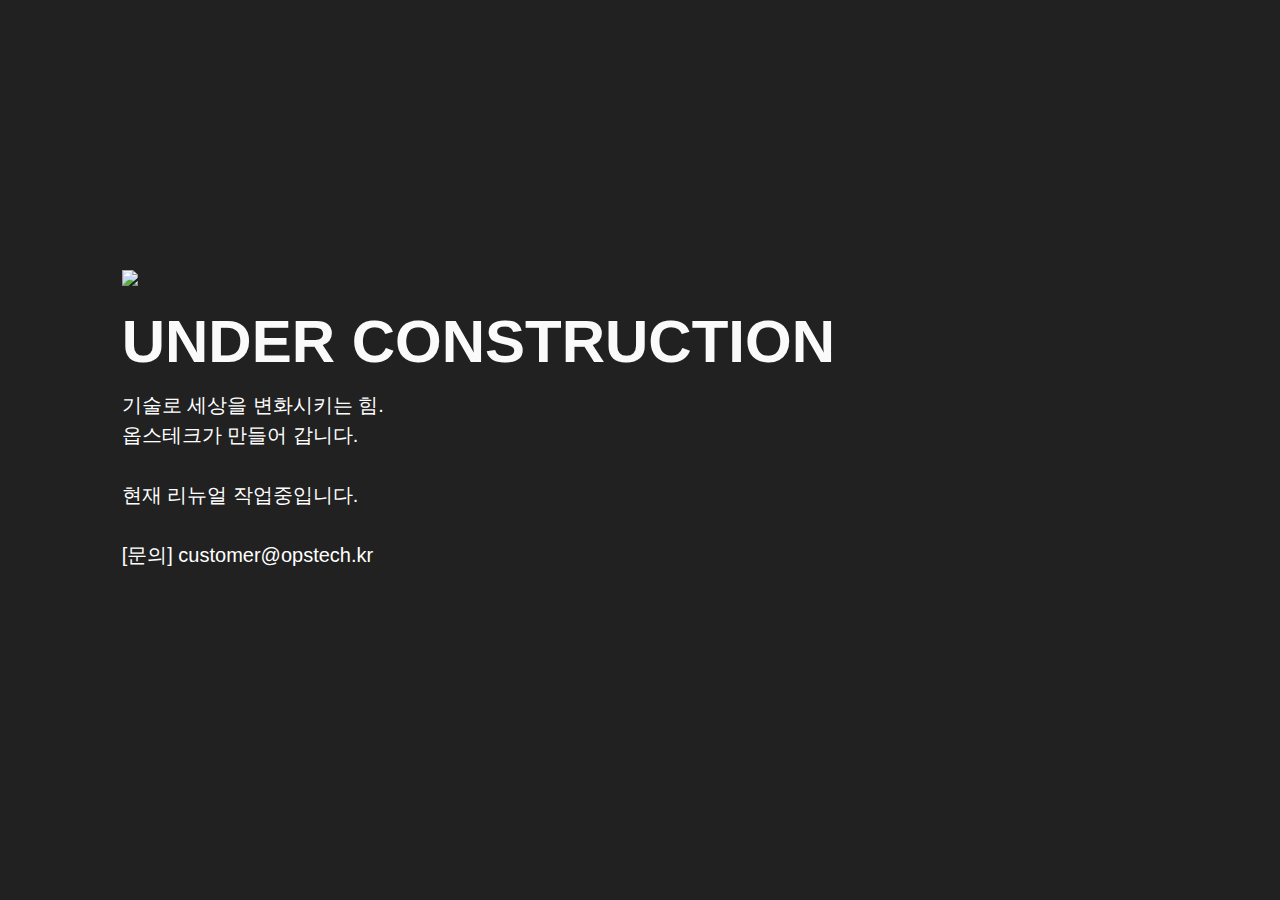
==== index.html @ 4240404c "Update index.html" ====
<!DOCTYPE html>
<html class="side-header">
	<head>
		<!-- feature-headers-side-header-left-expand -->
		<!-- Basic -->
		<meta charset="utf-8">
		<meta http-equiv="X-UA-Compatible" content="IE=edge">	

		<title>옵스테크</title>	
		<meta name="keywords" content="옵스테크" />
		<meta name="description" content="기술로 세상을 변화 시킵니다.">


		<!-- Mobile Metas -->
		<meta name="viewport" content="width=device-width, initial-scale=1, minimum-scale=1.0, shrink-to-fit=no">

		<!-- Web Fonts  -->
		<link href="https://fonts.googleapis.com/css?family=Open+Sans:300,400,600,700,800%7CShadows+Into+Light&display=swap" rel="stylesheet" type="text/css">

		<!-- Vendor CSS -->
		<link rel="stylesheet" href="https://stackpath.bootstrapcdn.com/bootstrap/4.5.2/css/bootstrap.min.css">

	</head>
	<body>

        <div class="row  d-flex flex-column justify-content-center align-items-center ">
            <div class="col-lg-10 col-md-10 col-10 col-sm-10 center d-flex flex-column">
                <img src="static/image/logo-small.png" width="200px" class="mb-3 logo">
                <label class="title-text">UNDER CONSTRUCTION</label>
                <label class="desc-text">기술로 세상을 변화시키는 힘.<br/>옵스테크가 만들어 갑니다.<br/><br/>현재 리뉴얼 작업중입니다.<br/><br/>[문의] customer@opstech.kr</label>
            </div>
        </div>
        <!-- Vendor -->
        <script
            src="https://code.jquery.com/jquery-3.5.1.slim.js"
            integrity="sha256-DrT5NfxfbHvMHux31Lkhxg42LY6of8TaYyK50jnxRnM="
            crossorigin="anonymous"></script>
		<script src="https://stackpath.bootstrapcdn.com/bootstrap/4.5.2/js/bootstrap.min.js"></script>

        <style>

            body { 
                background-color: #212121;
            }
            .title-text {
                font-size: 60px;
                font-weight: 800;
                color: #FAFAFA;
                line-height: 80px;
            }
            .desc-text {
                color: #fff;
                font-size: 20px;
            }
            .center {
                position: absolute;
                top: 30%;
            }

            @media screen and (max-width: 768px) { 
                .title-text {
                    font-size: 40px;
                    line-height: 60px;

                }
                .desc-text {
                    font-size: 16px;
                }
                center {
                    justify-content: center;
                }
                
            }

            @media screen and (max-width: 576px) { 

                .logo {
                    padding-bottom: 20px;
                }
                .title-text {
                    font-size: 30px;
                    line-height: 40px;

                }
                .desc-text {
                    font-size: 16px;
                }
                center {
                    top: 20%;
                    justify-content: center;
                }
                
            }



        </style>
	</body>
</html>
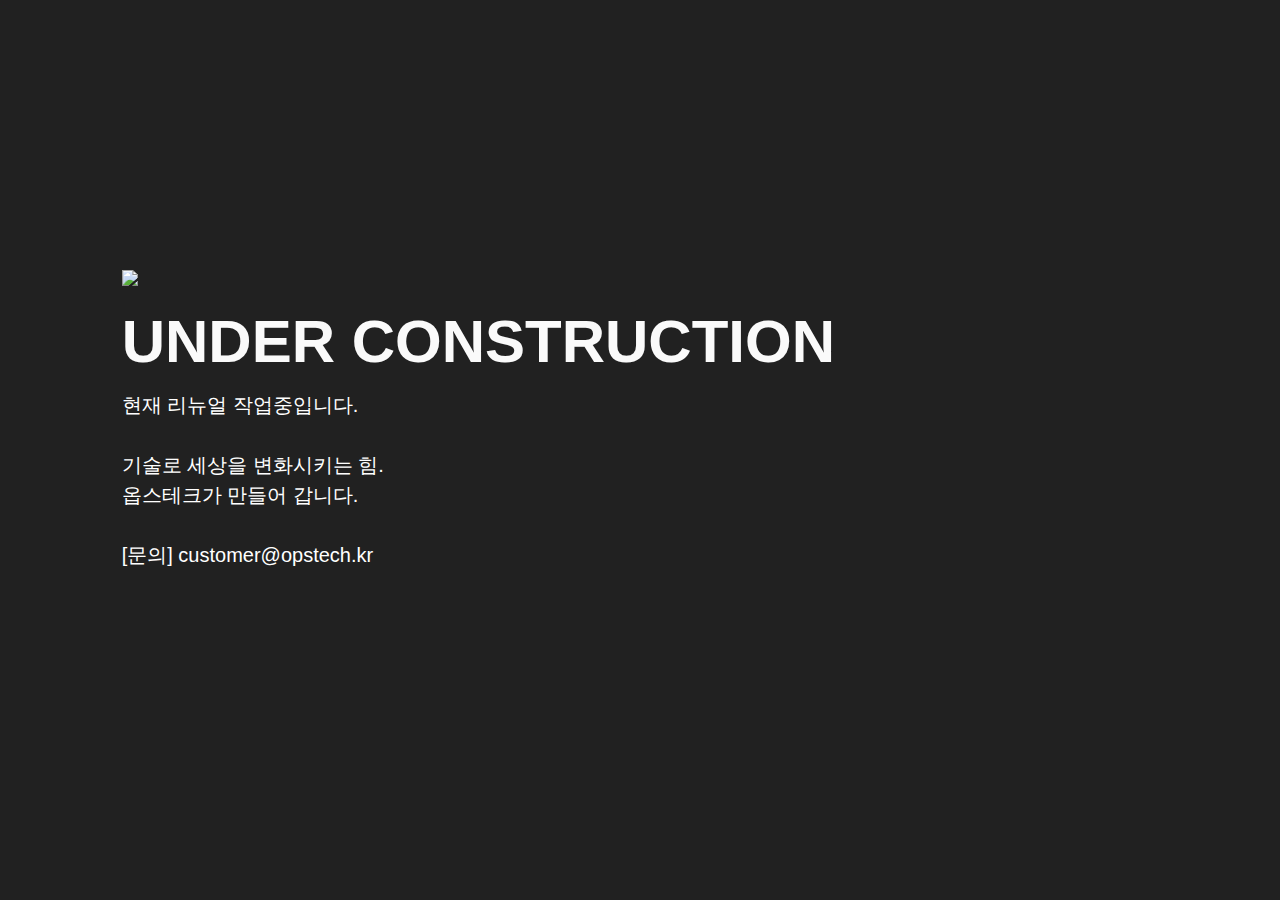
==== commit 4988978d: "Update index.html" ====
--- a/index.html
+++ b/index.html
@@ -27,7 +27,7 @@
             <div class="col-lg-10 col-md-10 col-10 col-sm-10 center d-flex flex-column">
                 <img src="static/image/logo-small.png" width="200px" class="mb-3 logo">
                 <label class="title-text">UNDER CONSTRUCTION</label>
-                <label class="desc-text">기술로 세상을 변화시키는 힘.<br/>옵스테크가 만들어 갑니다.<br/><br/>현재 리뉴얼 작업중입니다.<br/><br/>[문의] customer@opstech.kr</label>
+                <label class="desc-text">현재 리뉴얼 작업중입니다.<br/><br/>기술로 세상을 변화시키는 힘.<br/>옵스테크가 만들어 갑니다.<br/><br/>[문의] customer@opstech.kr</label>
             </div>
         </div>
         <!-- Vendor -->
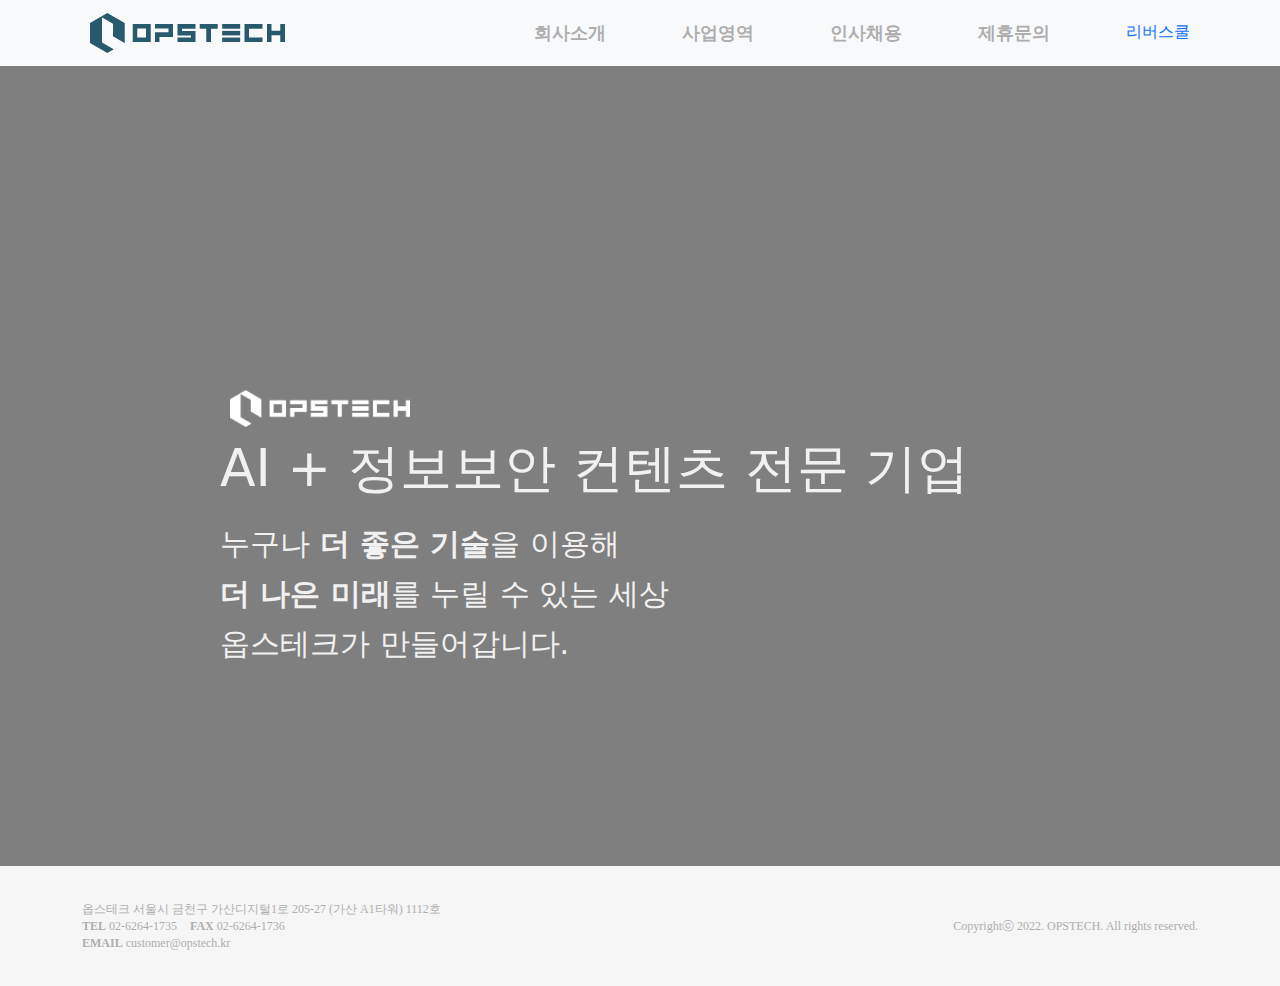
==== commit 66e5d662: "renewal 0103" ====
--- a/index.html
+++ b/index.html
@@ -1,99 +1,124 @@
 <!DOCTYPE html>
-<html class="side-header">
-	<head>
-		<!-- feature-headers-side-header-left-expand -->
-		<!-- Basic -->
-		<meta charset="utf-8">
-		<meta http-equiv="X-UA-Compatible" content="IE=edge">	
-
-		<title>옵스테크</title>	
-		<meta name="keywords" content="옵스테크" />
-		<meta name="description" content="기술로 세상을 변화 시킵니다.">
-
-
-		<!-- Mobile Metas -->
-		<meta name="viewport" content="width=device-width, initial-scale=1, minimum-scale=1.0, shrink-to-fit=no">
-
-		<!-- Web Fonts  -->
-		<link href="https://fonts.googleapis.com/css?family=Open+Sans:300,400,600,700,800%7CShadows+Into+Light&display=swap" rel="stylesheet" type="text/css">
-
-		<!-- Vendor CSS -->
-		<link rel="stylesheet" href="https://stackpath.bootstrapcdn.com/bootstrap/4.5.2/css/bootstrap.min.css">
-
-	</head>
-	<body>
-
-        <div class="row  d-flex flex-column justify-content-center align-items-center ">
-            <div class="col-lg-10 col-md-10 col-10 col-sm-10 center d-flex flex-column">
-                <img src="static/image/logo-small.png" width="200px" class="mb-3 logo">
-                <label class="title-text">UNDER CONSTRUCTION</label>
-                <label class="desc-text">현재 리뉴얼 작업중입니다.<br/><br/>기술로 세상을 변화시키는 힘.<br/>옵스테크가 만들어 갑니다.<br/><br/>[문의] customer@opstech.kr</label>
-            </div>
-        </div>
-        <!-- Vendor -->
-        <script
-            src="https://code.jquery.com/jquery-3.5.1.slim.js"
-            integrity="sha256-DrT5NfxfbHvMHux31Lkhxg42LY6of8TaYyK50jnxRnM="
-            crossorigin="anonymous"></script>
-		<script src="https://stackpath.bootstrapcdn.com/bootstrap/4.5.2/js/bootstrap.min.js"></script>
-
-        <style>
-
-            body { 
-                background-color: #212121;
-            }
-            .title-text {
-                font-size: 60px;
-                font-weight: 800;
-                color: #FAFAFA;
-                line-height: 80px;
-            }
-            .desc-text {
-                color: #fff;
-                font-size: 20px;
-            }
-            .center {
-                position: absolute;
-                top: 30%;
-            }
-
-            @media screen and (max-width: 768px) { 
-                .title-text {
-                    font-size: 40px;
-                    line-height: 60px;
-
-                }
-                .desc-text {
-                    font-size: 16px;
-                }
-                center {
-                    justify-content: center;
-                }
-                
-            }
-
-            @media screen and (max-width: 576px) { 
-
-                .logo {
-                    padding-bottom: 20px;
-                }
-                .title-text {
-                    font-size: 30px;
-                    line-height: 40px;
-
-                }
-                .desc-text {
-                    font-size: 16px;
-                }
-                center {
-                    top: 20%;
-                    justify-content: center;
-                }
-                
-            }
+<html>
+<head>
+	<meta name="generator" content="Hugo 0.91.2" />
+  <meta charset="utf-8">
+  <meta name="viewport" content="width=device-width, initial-scale=1">
+  <title>
+    옵스테크
+  </title>
+  <link
+  rel="stylesheet"
+  href="https://cdnjs.cloudflare.com/ajax/libs/font-awesome/5.8.2/css/all.min.css"
+  />
+</head>
+<script src="https://code.jquery.com/jquery-3.3.1.slim.min.js" integrity="sha384-q8i/X+965DzO0rT7abK41JStQIAqVgRVzpbzo5smXKp4YfRvH+8abtTE1Pi6jizo" crossorigin="anonymous"></script>
+<script src="https://cdn.jsdelivr.net/npm/@popperjs/core@2.9.2/dist/umd/popper.min.js" integrity="sha384-IQsoLXl5PILFhosVNubq5LC7Qb9DXgDA9i+tQ8Zj3iwWAwPtgFTxbJ8NT4GN1R8p" crossorigin="anonymous"></script>
+<script src="https://cdn.jsdelivr.net/npm/bootstrap@5.0.2/dist/js/bootstrap.min.js" integrity="sha384-cVKIPhGWiC2Al4u+LWgxfKTRIcfu0JTxR+EQDz/bgldoEyl4H0zUF0QKbrJ0EcQF" crossorigin="anonymous"></script>
 
 
 
-        </style>
-	</body>
-</html>
+
+
+
+<link rel="stylesheet" href="/scss/main.8156334e12bfd440aa8a9926c070aaa0da58a87de1617442e6ab7e944dfc72db.css" integrity="sha256-gVYzThK/1ECqipkmwHCqoNpYqH3hYXRC5qt&#43;lE38cts=" crossorigin="anonymous">
+
+
+
+
+
+
+
+<link rel="stylesheet" href="/scss/layout/header.a0091e99b37b1b67137e350b16e2094517f2be4eb3022df8576655b1e5b428f5.css" integrity="sha256-oAkembN7G2cTfjULFuIJRRfyvk6zAi34V2ZVseW0KPU=" crossorigin="anonymous">
+
+
+
+
+
+
+
+
+<header>
+  <nav class="navbar navbar-expand-lg pt-2 bg-light">
+    <div class="container d-flex justify-content-between align-items-center">
+      <a href="/" class="navbar-brand px-2">
+        <img src="/images/header-logo.png" />
+      </a>
+      <button class="navbar-toggler" type="button" data-bs-toggle="collapse" data-bs-target="#navbarSupportedContent" aria-controls="navbarSupportedContent" aria-expanded="false" aria-label="Toggle navigation">
+        <span class="navbar-toggler-icon"></span>
+      </button>
+      <div class="collapse navbar-collapse" id="navbarSupportedContent">
+        <ul class="navbar-nav mr-auto w-100 justify-content-end">
+          <li class="nav-item"><a href="/about" class="nav-link ">회사소개</a>
+          <li class="nav-item"><a href="/business" class="nav-link ">사업영역</a>
+          <li class="nav-item"><a href="/people" class="nav-link ">인사채용</a>
+          <li class="nav-item"><a href="/contact" class="nav-link ">제휴문의</a>
+          <li class="nav-item"><div onClick="alert('서비스 준비 중입니다.')" class="nav-link">리버스쿨</a>
+          </ul>
+      </div>
+    </div>
+
+  </nav>
+</header>
+
+
+
+
+
+
+
+
+
+<link rel="stylesheet" href="/scss/component/index.03baef4ca3717004ea006522d5d3700b35bb839133732da4d21a2f2ea140be31.css" integrity="sha256-A7rvTKNxcATqAGUi1dNwCzW7g5Ezcy2k0hovLqFAvjE=" crossorigin="anonymous">
+
+
+  <div class="video-container">
+    <div class="overlay"></div>
+    <video autoplay muted loop id="index__bg-video">
+      <source src="intro.mp4" type="video/mp4">
+    </video>
+  </div>
+  <div class="index__intro-text">
+    <img src="/images/intro-logo.png" />
+    <h1>AI + 정보보안<br class="d-md-none">
+      컨텐츠 전문 기업</h1>
+
+    <p>
+      누구나 <b>더 좋은 기술</b>을 이용해<br />
+      <b>더 나은 미래</b>를 누릴 수 있는 세상<br />
+      옵스테크가 만들어갑니다.
+    </p>
+  </div>
+
+
+
+
+
+
+
+
+<link rel="stylesheet" href="/scss/layout/footer.87fe75c07da9fd60cf3a7c19cdc05c94c4886994018e6420346cb50f096dbd4d.css" integrity="sha256-h/51wH2p/WDPOnwZzcBclMSIaZQBjmQgNGy1DwltvU0=" crossorigin="anonymous">
+
+
+<footer class="d-flex align-items-center">
+  <div class="container">
+    <div class="row d-flex justify-content-between align-items-center">
+      <div class="col-md-6 col-lg-6 col-sm-6 footer-text">
+        <p>
+          옵스테크 서울시 금천구 가산디지털1로 205-27 (가산 A1타워) 1112호
+        </p>
+        <p>
+            <span>TEL</span> 02-6264-1735
+            <span>FAX</span> 02-6264-1736
+        </p>
+        <p>
+          <b>EMAIL</b> customer@opstech.kr
+        </p>
+      </div>
+      <div class="col-md-3 col-lg-4 d-flex justify-content-end align-items-start footer-text">
+        <p>Copyrightⓒ 2022. OPSTECH. All rights reserved.</p>
+      </div>
+    </div>
+  </div>
+</footer>
+</html>--- a/scss/layout/header.a0091e99b37b1b67137e350b16e2094517f2be4eb3022df8576655b1e5b428f5.css
+++ b/scss/layout/header.a0091e99b37b1b67137e350b16e2094517f2be4eb3022df8576655b1e5b428f5.css
@@ -0,0 +1 @@
+header{width:100%}nav .nav-item{padding-left:60px}nav li{list-style:none}nav li a.nav-link{color:#AEAEAE;font:normal normal bold 18px/26px Noto Sans KR;font-size:18px;text-decoration:none}nav li a.nav-link.active,nav li a.nav-link:hover{color:#28596C;border-bottom:3px solid #28596C;padding-bottom:3px;transition:all 0.1s ease-in}nav .navbar-toggler-icon{background-image:url("data:image/svg+xml;charset=utf8,%3Csvg viewBox='0 0 32 32' xmlns='http://www.w3.org/2000/svg'%3E%3Cpath stroke='rgba(40,89,108,1)' stroke-width='2' stroke-linecap='round' stroke-miterlimit='10' d='M4 8h24M4 16h24M4 24h24'/%3E%3C/svg%3E")}@media (max-width: 992px){nav .navbar-nav{margin-top:10px}nav .navbar-nav .nav-item{padding-right:0}nav .navbar-nav .nav-item .nav-link{margin:0px 10px 0px 10px !important}}
--- a/scss/component/index.03baef4ca3717004ea006522d5d3700b35bb839133732da4d21a2f2ea140be31.css
+++ b/scss/component/index.03baef4ca3717004ea006522d5d3700b35bb839133732da4d21a2f2ea140be31.css
@@ -0,0 +1 @@
+.video-container{position:relative;height:800px;overflow:hidden;background-attachment:scroll;margin:0}.video-container #index__bg-video{-o-object-fit:initial;object-fit:initial;height:100%;width:100%}.index__intro-text{position:absolute;color:#f1f1f1;padding:20px;top:40%;left:200px;font-size:30px}.index__intro-text .mobile-break{display:none}.index__intro-text img{width:180px;margin:10px}.index__intro-text h1{font-size:52px;margin-bottom:20px !important}.index__intro-text p{margin-top:50px;line-height:50px;font-weight:300}.index__intro-text p b{font-weight:700}.overlay{height:100%;width:100%;background:black;opacity:0.5;position:absolute}@media screen and (max-width: 1200px) and (min-width: 992px) and (orientation: portrait){.index__intro-text{top:300px;left:100px;font-size:30px}.index__intro-text h1{font-size:52px}.index__intro-text p{line-height:70px}.video-container{height:85vh}.video-container #index__bg-video{-o-object-fit:initial;object-fit:initial;height:100%}}@media screen and (max-width: 991px) and (min-width: 768px) and (orientation: portrait){.index__intro-text{top:300px;left:80px;font-size:34px}.index__intro-text h1{font-size:48px}.index__intro-text p{line-height:70px}.video-container{height:85vh}.video-container #index__bg-video{-o-object-fit:initial;object-fit:initial;height:100%}}@media screen and (max-width: 767px) and (min-width: 576px) and (orientation: portrait){.index__intro-text{top:300px;left:40px;font-size:34px}.index__intro-text h1{font-size:48px}.index__intro-text p{line-height:70px}.video-container{height:85vh}.video-container #index__bg-video{-o-object-fit:initial;object-fit:initial;height:100%}}@media screen and (max-width: 575px) and (min-width: 400px) and (orientation: portrait){.index__intro-text{top:20%;left:20px;font-size:24px}.index__intro-text img{margin-left:0px;margin-bottom:14px}.index__intro-text h1{font-size:32px}.index__intro-text p{line-height:50px}.video-container{height:85vh}.video-container #index__bg-video{-o-object-fit:initial;object-fit:initial;height:100%}}@media screen and (max-width: 399px) and (orientation: portrait){.index__intro-text{top:30%;left:20px;font-size:18px}.index__intro-text img{margin-left:0px;margin-bottom:14px}.index__intro-text h1{font-size:32px}.index__intro-text p{line-height:30px}.video-container{height:85vh}.video-container #index__bg-video{-o-object-fit:initial;object-fit:initial;height:100%}}
--- a/scss/layout/footer.87fe75c07da9fd60cf3a7c19cdc05c94c4886994018e6420346cb50f096dbd4d.css
+++ b/scss/layout/footer.87fe75c07da9fd60cf3a7c19cdc05c94c4886994018e6420346cb50f096dbd4d.css
@@ -0,0 +1 @@
+footer{height:120px;background-color:#F6F6F6;font:normal normal normal 12px/17px Noto Sans KR;color:#AEAEAE}footer p span{font-weight:800;margin-left:0px}footer p span:last-child{margin-left:10px}@media screen and (max-width: 575px) and (min-width: 400px) and (orientation: portrait){.footer-text{margin:10px !important;justify-content:flex-start !important;padding-left:0 !important}.footer-text p{margin:0 !important}}
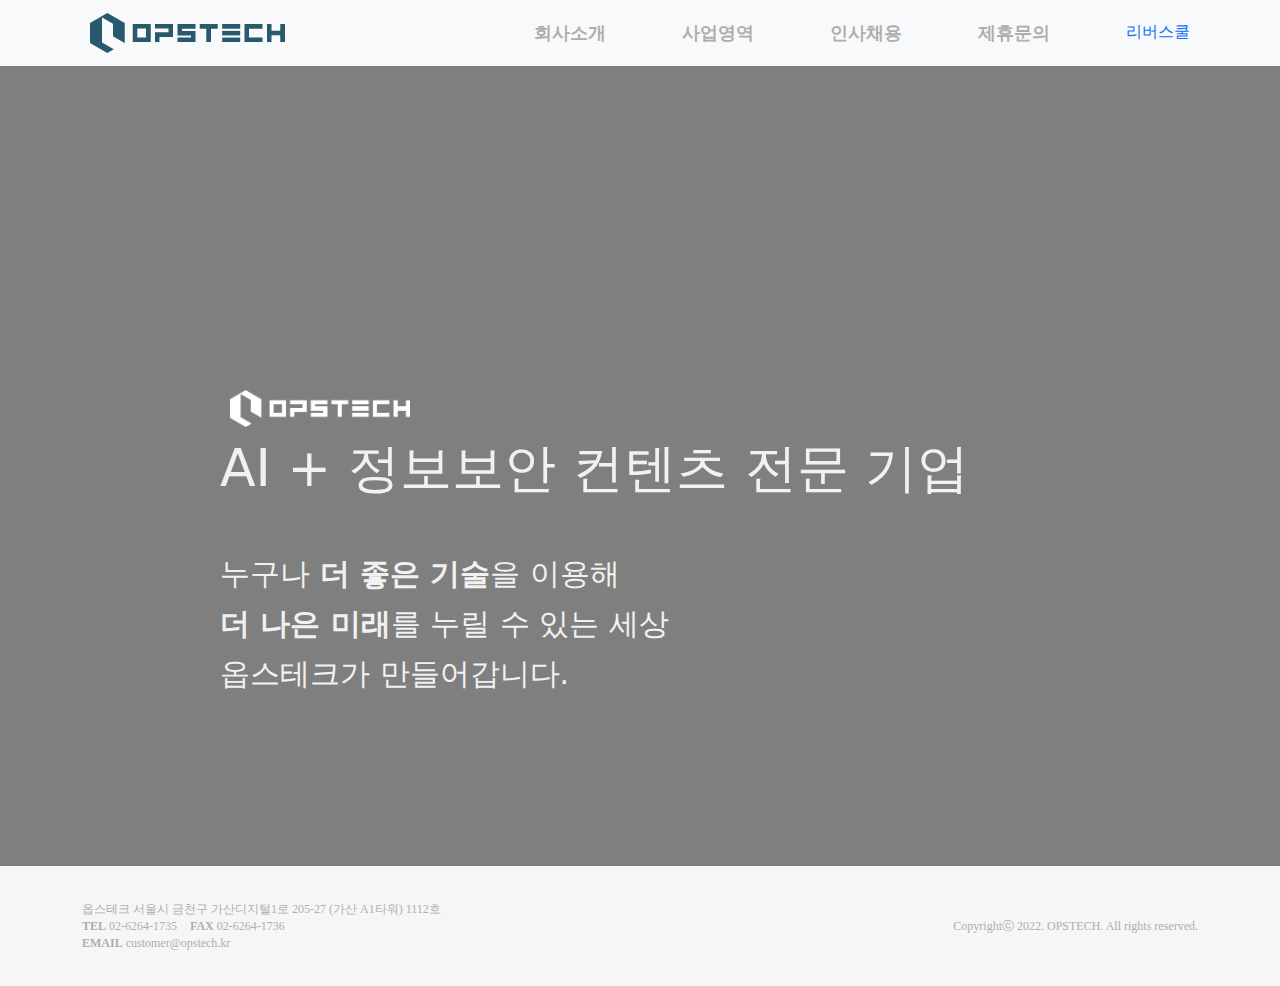
==== commit df050aba: "반응형 추가" ====
--- a/index.html
+++ b/index.html
@@ -21,7 +21,7 @@
 
 
 
-<link rel="stylesheet" href="/scss/main.8156334e12bfd440aa8a9926c070aaa0da58a87de1617442e6ab7e944dfc72db.css" integrity="sha256-gVYzThK/1ECqipkmwHCqoNpYqH3hYXRC5qt&#43;lE38cts=" crossorigin="anonymous">
+<link rel="stylesheet" href="/scss/main.9fe364070e1192a934a226d91a2236fba6ca77f9372a3294858bd9da48adc2bf.css" integrity="sha256-n&#43;NkBw4Rkqk0oibZGiI2&#43;6bKd/k3KjKUhYvZ2kitwr8=" crossorigin="anonymous">
 
 
 
@@ -29,7 +29,7 @@
 
 
 
-<link rel="stylesheet" href="/scss/layout/header.a0091e99b37b1b67137e350b16e2094517f2be4eb3022df8576655b1e5b428f5.css" integrity="sha256-oAkembN7G2cTfjULFuIJRRfyvk6zAi34V2ZVseW0KPU=" crossorigin="anonymous">
+<link rel="stylesheet" href="/scss/layout/header.0dca625caf131227a2c30ad335f96a6f8d2efbe427cb2aa4bc7d0168850128c4.css" integrity="sha256-DcpiXK8TEieiwwrTNflqb40u&#43;&#43;QnyyqkvH0BaIUBKMQ=" crossorigin="anonymous">
 
 
 
@@ -97,7 +97,7 @@
 
 
 
-<link rel="stylesheet" href="/scss/layout/footer.87fe75c07da9fd60cf3a7c19cdc05c94c4886994018e6420346cb50f096dbd4d.css" integrity="sha256-h/51wH2p/WDPOnwZzcBclMSIaZQBjmQgNGy1DwltvU0=" crossorigin="anonymous">
+<link rel="stylesheet" href="/scss/layout/footer.ca51a2e0eb4561661b49bb14de829bb754bfe78a92f4723c813ce68dc54bcc0b.css" integrity="sha256-ylGi4OtFYWYbSbsU3oKbt1S/54qS9HI8gTzmjcVLzAs=" crossorigin="anonymous">
 
 
 <footer class="d-flex align-items-center">
@@ -115,10 +115,11 @@
           <b>EMAIL</b> customer@opstech.kr
         </p>
       </div>
-      <div class="col-md-3 col-lg-4 d-flex justify-content-end align-items-start footer-text">
+      <div class="col-md-6 col-lg-6 col-sm-6 d-flex justify-content-end align-items-start footer-text">
         <p>Copyrightⓒ 2022. OPSTECH. All rights reserved.</p>
       </div>
     </div>
   </div>
 </footer>
+
 </html>--- a/scss/layout/header.0dca625caf131227a2c30ad335f96a6f8d2efbe427cb2aa4bc7d0168850128c4.css
+++ b/scss/layout/header.0dca625caf131227a2c30ad335f96a6f8d2efbe427cb2aa4bc7d0168850128c4.css
@@ -0,0 +1 @@
+header{width:100%;z-index:10}nav .nav-item{padding-left:60px}nav li{list-style:none}nav li a.nav-link{color:#AEAEAE;font:normal normal bold 18px/26px Noto Sans KR;font-size:18px;text-decoration:none}nav li a.nav-link.active,nav li a.nav-link:hover{color:#28596C;border-bottom:3px solid #28596C;padding-bottom:3px;transition:all 0.1s ease-in}nav .navbar-toggler-icon{background-image:url("data:image/svg+xml;charset=utf8,%3Csvg viewBox='0 0 32 32' xmlns='http://www.w3.org/2000/svg'%3E%3Cpath stroke='rgba(40,89,108,1)' stroke-width='2' stroke-linecap='round' stroke-miterlimit='10' d='M4 8h24M4 16h24M4 24h24'/%3E%3C/svg%3E")}@media (max-width: 992px){nav .navbar-nav{margin-top:10px}nav .navbar-nav .nav-item{padding-right:0}nav .navbar-nav .nav-item .nav-link{margin:0px 10px 0px 10px !important}}
--- a/scss/layout/footer.ca51a2e0eb4561661b49bb14de829bb754bfe78a92f4723c813ce68dc54bcc0b.css
+++ b/scss/layout/footer.ca51a2e0eb4561661b49bb14de829bb754bfe78a92f4723c813ce68dc54bcc0b.css
@@ -0,0 +1 @@
+footer{height:120px;background-color:#F6F6F6;font:normal normal normal 12px/17px Noto Sans KR;color:#AEAEAE}footer p span{font-weight:800;margin-left:0px}footer p span:last-child{margin-left:10px}@media screen and (max-width: 575px) and (orientation: portrait){.footer-text{margin:10px !important;justify-content:flex-start !important;padding-left:0 !important}.footer-text p{margin:0 !important}}
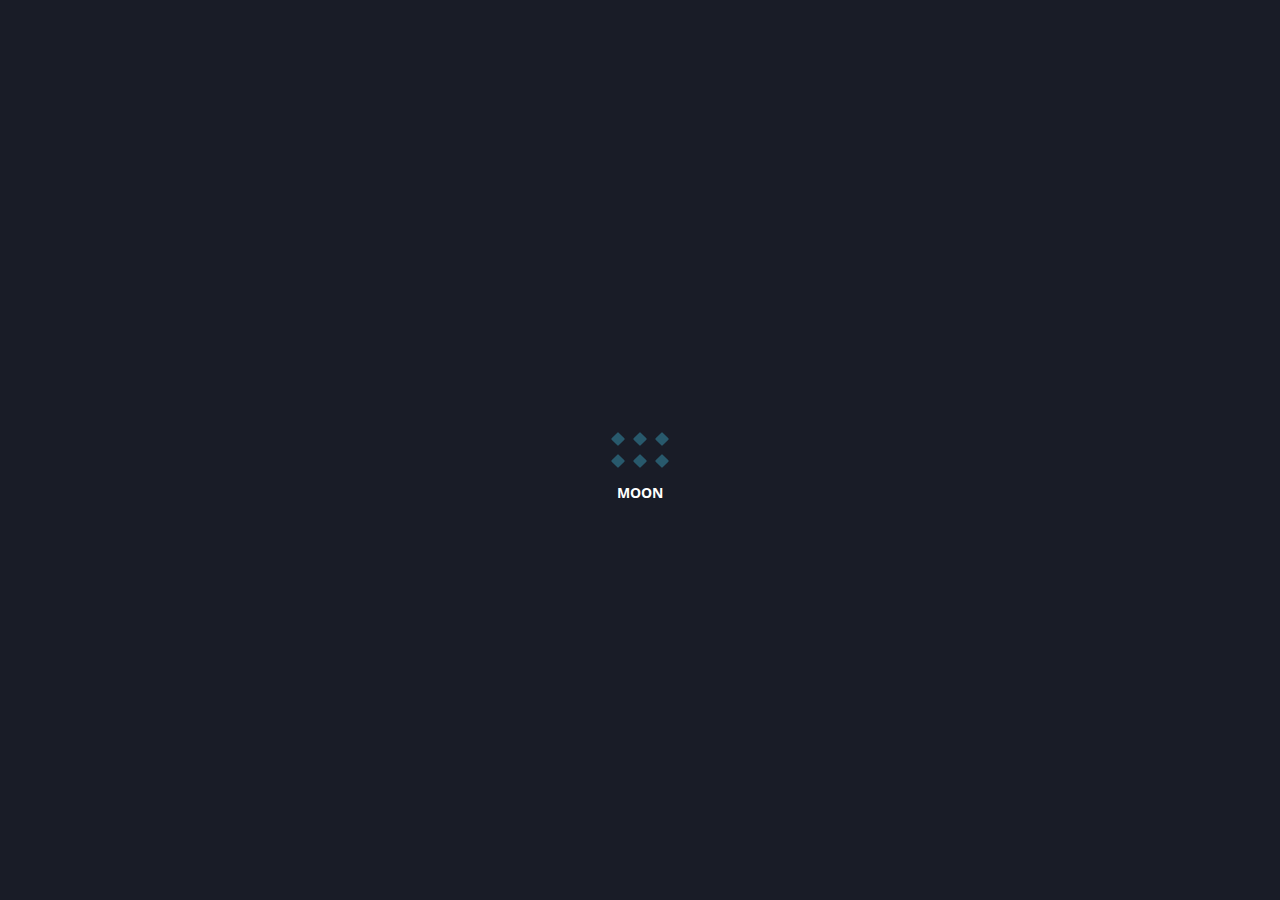
==== commit 3dc2f7f5: "2023" ====
--- a/index.html
+++ b/index.html
@@ -1,125 +1,106 @@
-<!DOCTYPE html>
-<html>
-<head>
-	<meta name="generator" content="Hugo 0.91.2" />
-  <meta charset="utf-8">
-  <meta name="viewport" content="width=device-width, initial-scale=1">
-  <title>
-    옵스테크
-  </title>
-  <link
-  rel="stylesheet"
-  href="https://cdnjs.cloudflare.com/ajax/libs/font-awesome/5.8.2/css/all.min.css"
-  />
-</head>
-<script src="https://code.jquery.com/jquery-3.3.1.slim.min.js" integrity="sha384-q8i/X+965DzO0rT7abK41JStQIAqVgRVzpbzo5smXKp4YfRvH+8abtTE1Pi6jizo" crossorigin="anonymous"></script>
-<script src="https://cdn.jsdelivr.net/npm/@popperjs/core@2.9.2/dist/umd/popper.min.js" integrity="sha384-IQsoLXl5PILFhosVNubq5LC7Qb9DXgDA9i+tQ8Zj3iwWAwPtgFTxbJ8NT4GN1R8p" crossorigin="anonymous"></script>
-<script src="https://cdn.jsdelivr.net/npm/bootstrap@5.0.2/dist/js/bootstrap.min.js" integrity="sha384-cVKIPhGWiC2Al4u+LWgxfKTRIcfu0JTxR+EQDz/bgldoEyl4H0zUF0QKbrJ0EcQF" crossorigin="anonymous"></script>
-
-
-
-
-
-
-<link rel="stylesheet" href="/scss/main.9fe364070e1192a934a226d91a2236fba6ca77f9372a3294858bd9da48adc2bf.css" integrity="sha256-n&#43;NkBw4Rkqk0oibZGiI2&#43;6bKd/k3KjKUhYvZ2kitwr8=" crossorigin="anonymous">
-
-
-
-
-
-
-
-<link rel="stylesheet" href="/scss/layout/header.0dca625caf131227a2c30ad335f96a6f8d2efbe427cb2aa4bc7d0168850128c4.css" integrity="sha256-DcpiXK8TEieiwwrTNflqb40u&#43;&#43;QnyyqkvH0BaIUBKMQ=" crossorigin="anonymous">
-
-
-
-
-
-
-
-
-<header>
-  <nav class="navbar navbar-expand-lg pt-2 bg-light">
-    <div class="container d-flex justify-content-between align-items-center">
-      <a href="/" class="navbar-brand px-2">
-        <img src="/images/header-logo.png" />
-      </a>
-      <button class="navbar-toggler" type="button" data-bs-toggle="collapse" data-bs-target="#navbarSupportedContent" aria-controls="navbarSupportedContent" aria-expanded="false" aria-label="Toggle navigation">
-        <span class="navbar-toggler-icon"></span>
-      </button>
-      <div class="collapse navbar-collapse" id="navbarSupportedContent">
-        <ul class="navbar-nav mr-auto w-100 justify-content-end">
-          <li class="nav-item"><a href="/about" class="nav-link ">회사소개</a>
-          <li class="nav-item"><a href="/business" class="nav-link ">사업영역</a>
-          <li class="nav-item"><a href="/people" class="nav-link ">인사채용</a>
-          <li class="nav-item"><a href="/contact" class="nav-link ">제휴문의</a>
-          <li class="nav-item"><div onClick="alert('서비스 준비 중입니다.')" class="nav-link">리버스쿨</a>
-          </ul>
-      </div>
-    </div>
-
-  </nav>
-</header>
-
-
-
-
-
-
-
-
-
-<link rel="stylesheet" href="/scss/component/index.03baef4ca3717004ea006522d5d3700b35bb839133732da4d21a2f2ea140be31.css" integrity="sha256-A7rvTKNxcATqAGUi1dNwCzW7g5Ezcy2k0hovLqFAvjE=" crossorigin="anonymous">
-
-
-  <div class="video-container">
-    <div class="overlay"></div>
-    <video autoplay muted loop id="index__bg-video">
-      <source src="intro.mp4" type="video/mp4">
-    </video>
-  </div>
-  <div class="index__intro-text">
-    <img src="/images/intro-logo.png" />
-    <h1>AI + 정보보안<br class="d-md-none">
-      컨텐츠 전문 기업</h1>
-
-    <p>
-      누구나 <b>더 좋은 기술</b>을 이용해<br />
-      <b>더 나은 미래</b>를 누릴 수 있는 세상<br />
-      옵스테크가 만들어갑니다.
-    </p>
-  </div>
-
-
-
-
-
-
-
-
-<link rel="stylesheet" href="/scss/layout/footer.ca51a2e0eb4561661b49bb14de829bb754bfe78a92f4723c813ce68dc54bcc0b.css" integrity="sha256-ylGi4OtFYWYbSbsU3oKbt1S/54qS9HI8gTzmjcVLzAs=" crossorigin="anonymous">
-
-
-<footer class="d-flex align-items-center">
-  <div class="container">
-    <div class="row d-flex justify-content-between align-items-center">
-      <div class="col-md-6 col-lg-6 col-sm-6 footer-text">
-        <p>
-          옵스테크 서울시 금천구 가산디지털1로 205-27 (가산 A1타워) 1112호
-        </p>
-        <p>
-            <span>TEL</span> 02-6264-1735
-            <span>FAX</span> 02-6264-1736
-        </p>
-        <p>
-          <b>EMAIL</b> customer@opstech.kr
-        </p>
-      </div>
-      <div class="col-md-6 col-lg-6 col-sm-6 d-flex justify-content-end align-items-start footer-text">
-        <p>Copyrightⓒ 2022. OPSTECH. All rights reserved.</p>
-      </div>
-    </div>
-  </div>
-</footer>
-
+<!DOCTYPE html>
+<html lang="euc-kr" class="no-js">
+
+	<head>
+
+		<meta charset="utf-8">
+        <title>옵스테크</title>
+        <meta name="viewport" content="width=device-width, initial-scale=1.0">
+
+        <!-- ================= Favicon ================== -->
+        <!-- Standard -->
+        <link rel="shortcut icon" href="img/favicon.png">
+        <!-- Retina iPad Touch Icon-->
+        <link rel="apple-touch-icon" sizes="144x144" href="img/favicon-retina-ipad.png">
+        <!-- Retina iPhone Touch Icon-->
+        <link rel="apple-touch-icon" sizes="114x114" href="img/favicon-retina-iphone.png">
+        <!-- Standard iPad Touch Icon--> 
+        <link rel="apple-touch-icon" sizes="72x72" href="img/favicon-standard-ipad.png">
+        <!-- Standard iPhone Touch Icon--> 
+        <link rel="apple-touch-icon" sizes="57x57" href="img/favicon-standard-iphone.png">
+
+        <!-- ============== Resources style ============== -->
+        <link rel="stylesheet" href="css/style-electric.css" />
+
+	</head>
+
+	<body onload="start()" onresize="resize()" onorientationchange="resize()">
+
+		<!-- Star Wars Canvas -->
+		<canvas id="starfield"></canvas>
+
+		<span class="full-overlay on-canvas"></span>
+
+		<!-- LOADING -->
+		<div id="loading">
+			<div class="loader">
+				<div class="loader__row">
+					<div class="loader__arrow up inner inner-6"></div>
+					<div class="loader__arrow down inner inner-5"></div>
+					<div class="loader__arrow up inner inner-4"></div>
+				</div>
+				<div class="loader__row">
+					<div class="loader__arrow down inner inner-1"></div>
+					<div class="loader__arrow up inner inner-2"></div>
+					<div class="loader__arrow down inner inner-3"></div>
+				</div>
+			</div>
+			<span>MOON</span>
+		</div>
+
+		<!-- START - FULLPAGE -->
+		<div id="fullpage">
+
+		    <!-- HOME SECTION -->
+		    <div class="section active" id="section0">
+		    	<div class="inside-section">
+					<div class="inside-content">
+						<img src="img/logo.png" class="brand-logo" alt="opstech" />
+						<h1 class="cd-headline zoom">
+							<span class="cd-words-wrapper">
+								<b class="is-visible">
+									옵스테크는 지금<br/>
+									시공간을 초월해<br />
+									<span class="highlight">미래로</span> 가는 중<br/>
+								</b>
+								<b>옵스테크의<br/>
+									<span class="highlight">우주정복</span> 계획은<br/>
+									현재진행형
+								</b>
+							</span>
+						</h1>
+	        		</div>
+				</div>
+
+				<a class="ibtn light-btn blink" href="https://reverschool.com">리버스쿨 입장</a>
+		    </div>
+		</div>
+		<!-- END - FULLPAGE -->
+
+		<div class="copyright">
+			<p>
+				<strong>(주)옵스테크 [customer@opstech.kr]</strong><br>
+				서울시 금천구 가산디지털1로 205-27 1112호 (02-6264-1735)<br>
+				<a href="http://themehelite.com" target="_blank">opstech</a> © 2017-2023.
+			</p>
+		</div>
+
+		<!-- * Libraries jQuery, Easing and Bootstrap - Be careful to not remove them * -->
+		<script src="js/jquery.min.js"></script>
+		<script src="js/jquery.easings.min.js"></script>
+		<script src="js/bootstrap.min.js"></script>
+
+		<!-- Fullpage plugin -->
+		<script src="js/jquery.fullpage.js"></script>
+
+		<!-- Star Wars plugin -->
+		<script src="js/starfield.js"></script>
+
+		<!-- Text rotator plugin -->
+		<script src="js/animated-headlines.js"></script>
+
+		<!-- Main JS File -->
+		<script src="js/main.js"></script>
+
+	</body>
 </html>--- a/css/style-electric.css
+++ b/css/style-electric.css
@@ -0,0 +1,1437 @@
+/*
+* MOON - Absolute Coming Soon Template
+* Release Date: June 2017
+* Last Update: June 2017
+* Author: Madeon08
+* Copyright (C) 2017 Madeon08
+* This is a premium product available exclusively here : http://themeforest.net/user/Madeon08/portfolio
+*/
+/*  TABLE OF CONTENTS
+    ---------------------------
+    *. @Import (SASS) & Reset
+    .. Loading
+    .. Generic styles
+    .. Text rotator
+    .. Slideshow
+    .. Fullpage core
+    .. Navigation
+    .. Newsletter
+    .. Main content
+    .. Contact form
+    .. Accessories
+    .. Variants
+    .. Media Queries
+*/
+/* ------------------------------------- */
+/* *. @Import (SASS) & Reset ........... */
+/* ------------------------------------- */
+/*
+* MOON - Absolute Coming Soon Template
+* Release Date: June 2017
+* Last Update: June 2017
+* Author: Madeon08
+* Copyright (C) 2017 Madeon08
+* This is a premium product available exclusively here : http://themeforest.net/user/Madeon08/portfolio
+*/
+/*
+* MOON - Absolute Coming Soon Template
+* Release Date: June 2017
+* Last Update: June 2017
+* Author: Madeon08
+* Copyright (C) 2017 Madeon08
+* This is a premium product available exclusively here : http://themeforest.net/user/Madeon08/portfolio
+*/
+/* custom CSS files */
+@import url(font-awesome.min.css);
+@import url(ionicons.min.css);
+@import url(bootstrap.min.css);
+@import url(animate.css);
+@import url(jquery.fullpage.css);
+@import url(vegas.css);
+/* Google Fonts */
+@import url("http://fonts.googleapis.com/css?family=Montserrat:400,700|Lora:400,400i,700,700i|Open+Sans:400,600,700");
+/*
+* http://meyerweb.com/eric/tools/css/reset/ 
+* v2.0 | 20110126
+* License: none (public domain)
+*/
+html,
+body,
+div,
+span,
+applet,
+object,
+iframe,
+h1,
+h2,
+h3,
+h4,
+h5,
+h6,
+p,
+blockquote,
+pre,
+a,
+abbr,
+acronym,
+address,
+big,
+cite,
+code,
+del,
+dfn,
+em,
+img,
+ins,
+kbd,
+q,
+s,
+samp,
+small,
+strike,
+strong,
+sub,
+sup,
+tt,
+var,
+b,
+u,
+i,
+center,
+dl,
+dt,
+dd,
+ol,
+ul,
+li,
+fieldset,
+form,
+label,
+legend,
+table,
+caption,
+tbody,
+tfoot,
+thead,
+tr,
+th,
+td,
+article,
+aside,
+canvas,
+details,
+embed,
+figure,
+figcaption,
+footer,
+header,
+hgroup,
+menu,
+nav,
+output,
+ruby,
+section,
+summary,
+time,
+mark,
+audio,
+video {
+  font: inherit;
+  font-size: 100%;
+  margin: 0;
+  padding: 0;
+  vertical-align: baseline;
+  border: 0; }
+
+/* HTML5 display-role reset for older browsers */
+article,
+aside,
+details,
+figcaption,
+figure,
+footer,
+header,
+hgroup,
+menu,
+nav,
+section,
+main {
+  display: block; }
+
+body {
+  line-height: 1; }
+
+ol,
+ul {
+  list-style: none; }
+
+blockquote,
+q {
+  quotes: none; }
+
+blockquote:before,
+blockquote:after,
+q:before,
+q:after {
+  content: '';
+  content: none; }
+
+table {
+  border-spacing: 0;
+  border-collapse: collapse; }
+
+/* ------------------------------------- */
+/* Loading ............................. */
+/* ------------------------------------- */
+#loading {
+  background-color: #191c27;
+  position: fixed;
+  top: 0;
+  left: 0;
+  z-index: 99999;
+  display: flex;
+  justify-content: center;
+  align-items: center;
+  height: 100vh;
+  width: 100vw;
+  margin: 0;
+  transition: all 1.2s ease-in-out; }
+  #loading.loaded {
+    transform: scale(200);
+    opacity: 0; }
+  #loading .loader {
+    display: flex;
+    flex-direction: column;
+    align-items: center; }
+    #loading .loader .loader__row {
+      display: flex; }
+      #loading .loader .loader__row .loader__arrow {
+        width: 0;
+        height: 0;
+        border-radius: 1px;
+        margin: 6px;
+        transform: rotate(45deg);
+        border: 5px solid #28596C;
+        animation: wink 0.5s infinite; }
+        #loading .loader .loader__row .loader__arrow.inner-1 {
+          animation-delay: -0.0833333333s; }
+        #loading .loader .loader__row .loader__arrow.inner-2 {
+          animation-delay: -0.1666666667s; }
+        #loading .loader .loader__row .loader__arrow.inner-3 {
+          animation-delay: -0.25s; }
+        #loading .loader .loader__row .loader__arrow.inner-4 {
+          animation-delay: -0.3333333333s; }
+        #loading .loader .loader__row .loader__arrow.inner-5 {
+          animation-delay: -0.4166666667s; }
+        #loading .loader .loader__row .loader__arrow.inner-6 {
+          animation-delay: -0.5s; }
+  #loading span {
+    position: absolute;
+    top: calc(50% + 30px);
+    width: 100%;
+    text-align: center;
+    left: 0;
+    color: #FFFFFF;
+    font-weight: 700;
+    text-transform: none; }
+
+@keyframes wink {
+  0% {
+    opacity: 0.1; }
+  30% {
+    opacity: 1; }
+  100% {
+    opacity: 0.1; } }
+
+/* ------------------------------------- */
+/* Generic styles ...................... */
+/* ------------------------------------- */
+html {
+  font-size: 62.5%; }
+
+body {
+  font-family: "Open Sans", "Helvetica Neue", "Lucida Grande", Arial, Verdana, sans-serif;
+  font-size: 1.4rem;
+  font-weight: normal;
+  font-weight: 400;
+  font-style: normal;
+  line-height: 1.8;
+  position: absolute;
+  height: 100%;
+  letter-spacing: 0;
+  color: #FFFFFF;
+  background: #191c27;
+  transition: all 0.6s ease;
+  -webkit-font-smoothing: antialiased;
+  -moz-osx-font-smoothing: grayscale; }
+
+body,
+html {
+  overflow: hidden;
+  width: 100%;
+  margin: 0;
+  padding: 0;
+  -webkit-tap-highlight-color: transparent; }
+
+a {
+  cursor: pointer;
+  text-decoration: none;
+  color: #FFFFFF;
+  transition: all 0.3s ease-in-out; }
+  a:hover {
+    text-decoration: none !important;
+    color: #5400eb;
+    outline: none !important; }
+  a:active, a:focus {
+    text-decoration: none !important;
+    color: #FFFFFF;
+    outline: none !important; }
+
+button {
+  cursor: pointer;
+  transition: all 0.3s ease-in-out; }
+  button:hover, button:active, button:focus {
+    text-decoration: none !important;
+    color: #FFFFFF;
+    outline: none !important; }
+
+strong,
+b {
+  font-weight: 700; }
+
+em,
+i {
+  font-style: italic; }
+
+p {
+  font-size: 1.5rem;
+  font-weight: 400;
+  line-height: 1.8;
+  margin: 0;
+  color: #FFFFFF; }
+
+img {
+  transition: all 0.2s ease-in-out; }
+
+h1,
+h2,
+h3,
+h4,
+h5,
+h6 {
+  font-family: Montserrat, "Helvetica Neue", "Lucida Grande", Arial, Verdana, sans-serif;
+  font-weight: 400;
+  line-height: 1;
+  margin: 0 0 1.5rem 0;
+  color: #FFFFFF; }
+  h1 a,
+  h2 a,
+  h3 a,
+  h4 a,
+  h5 a,
+  h6 a {
+    text-decoration: none;
+    color: inherit; }
+  h1 small,
+  h2 small,
+  h3 small,
+  h4 small,
+  h5 small,
+  h6 small {
+    font-family: Lora, "Helvetica Neue", "Lucida Grande", Arial, Verdana, sans-serif;
+    font-size: 1.6rem;
+    font-style: italic;
+    display: block;
+    margin-top: .8rem;
+    color: rgba(255, 255, 255, 0.7); }
+
+h1 {
+  font-size: 8rem;
+  font-weight: 400;
+  text-transform: uppercase;
+  color: #FFFFFF;
+  line-height: 1.1; }
+
+h2 {
+  font-size: 7rem;
+  font-weight: 700; }
+  h2.home-h2 {
+    font-family: Lora, "Helvetica Neue", "Lucida Grande", Arial, Verdana, sans-serif;
+    font-size: 2rem;
+    font-style: italic;
+    display: block;
+    margin-top: .8rem;
+    color: rgba(255, 255, 255, 0.85); }
+  h2 .number {
+    color: #28596C; }
+
+h3 {
+  font-size: 2.3rem; }
+
+h4 {
+  font-size: 1.8rem; }
+
+h5 {
+  font-size: 1.6rem; }
+
+h6 {
+  font-size: 1.2rem; }
+
+a, button, input, select, textarea {
+  outline: 0 none; }
+
+sub {
+  font-size: .8em;
+  position: relative;
+  top: .5em; }
+
+sup {
+  font-size: .8em;
+  position: relative;
+  top: -.5em; }
+
+.clear {
+  clear: both; }
+
+.display-none {
+  display: none !important; }
+
+.align-left {
+  text-align: left; }
+
+.align-center {
+  text-align: center; }
+
+.align-right {
+  text-align: right; }
+
+.no-margin-bottom {
+  margin-bottom: 0; }
+
+.opacity-0 {
+  visibility: hidden !important;
+  opacity: 0 !important; }
+
+.opacity-03 {
+  opacity: .3 !important; }
+
+.opacity-1 {
+  visibility: visible !important;
+  opacity: 1 !important; }
+
+.index-999 {
+  z-index: -999 !important; }
+
+.ibtn {
+  font-family: Montserrat, "Helvetica Neue", "Lucida Grande", Arial, Verdana, sans-serif;
+  font-size: 1.2rem;
+  font-weight: 700;
+  line-height: 48px;
+  display: inline-block;
+  float: left;
+  height: 5rem;
+  line-height: 5rem;
+  margin-top: 2.5rem;
+  margin-right: 1rem;
+  padding: 0 3rem;
+  text-align: center;
+  letter-spacing: .1rem;
+  text-transform: uppercase; }
+  .ibtn.light-btn {
+    position: absolute;
+    bottom: 0;
+    left: 50%;
+    bottom: 17px;
+    margin-left: 0;
+    color: white;
+    border: none;
+    background: #28596C;
+    border-radius: 35px;
+    overflow: hidden;
+    transform: translateX(-50%);
+    transition: all 0.3s cubic-bezier(0.77, 0, 0.175, 1); }
+    .ibtn.light-btn i {
+      font-size: 2rem; }
+    .ibtn.light-btn:after {
+      position: absolute;
+      z-index: -1;
+      top: 0;
+      left: 0;
+      width: 100%;
+      height: 100%;
+      content: '';
+      background: #FFFFFF;
+      transition: all 0.3s cubic-bezier(0.77, 0, 0.175, 1);
+      transform: scale(0);
+      border-radius: 35px; }
+    .ibtn.light-btn:hover {
+      color: #191c27;
+      background: transparent; }
+      .ibtn.light-btn:hover:after {
+        left: 0;
+        transform: scale(1);
+        border-radius: 35px; }
+    .ibtn.light-btn.blink:before {
+      position: absolute;
+      left: 0;
+      top: 0;
+      display: block;
+      width: 60px;
+      height: 100%;
+      background: rgba(255, 255, 255, 0.6);
+      filter: blur(5px);
+      animation: shine 3s infinite linear;
+      content: '';
+      opacity: .6; }
+  .ibtn.back-home {
+    background: rgba(25, 28, 39, 0.3); }
+
+@keyframes shine {
+  0% {
+    transform: translateX(-100px) skewX(-15deg); }
+  10%, 100% {
+    transform: translateX(300px) skewX(-15deg); } }
+
+/* ------------------------------------- */
+/* Text rotator ........................ */
+/* ------------------------------------- */
+.cd-words-wrapper {
+  display: inline-block;
+  position: relative;
+  text-align: center;
+  width: 100% !important; }
+  .cd-words-wrapper b {
+    display: inline-block;
+    position: absolute;
+    white-space: nowrap;
+    left: 0;
+    top: 0; }
+    .cd-words-wrapper b.is-visible {
+      position: relative; }
+  .no-js .cd-words-wrapper b {
+    opacity: 0; }
+    .no-js .cd-words-wrapper b.is-visible {
+      opacity: 1; }
+
+.cd-headline.zoom .cd-words-wrapper {
+  perspective: 300px; }
+  .cd-headline.zoom .cd-words-wrapper span.highlight {
+    color: #28596C; }
+
+.cd-headline.zoom b {
+  opacity: 0;
+  font-weight: 400; }
+  .cd-headline.zoom b.is-visible {
+    opacity: 1;
+    animation: zoom-in .8s; }
+  .cd-headline.zoom b.is-hidden {
+    position: absolute;
+    left: 50%;
+    transform: translateX(-50%);
+    animation: zoom-out .8s; }
+
+@keyframes zoom-in {
+  0% {
+    opacity: 0;
+    transform: translateZ(100px); }
+  100% {
+    opacity: 1;
+    transform: translateZ(0); } }
+
+@keyframes zoom-out {
+  0% {
+    opacity: 1;
+    transform: translateZ(0) translateX(-50%); }
+  100% {
+    opacity: 0;
+    transform: translateZ(-100px) translateX(-50%); } }
+
+/* ------------------------------------- */
+/* Slideshow ........................... */
+/* ------------------------------------- */
+#slideshow, #image {
+  position: fixed !important;
+  top: 0;
+  left: 0;
+  width: 100%;
+  height: 100vh !important;
+  overflow: hidden; }
+
+.vegas-overlay {
+  opacity: .5;
+  background: transparent url(overlays/05.png) center center repeat; }
+
+/* ------------------------------------- */
+/* FULLPAGE CORE ....................... */
+/* ------------------------------------- */
+#fullpage {
+  left: 0;
+  width: 100vw;
+  transition: all 0.7s cubic-bezier(0.215, 0.61, 0.355, 1); }
+
+.full-overlay {
+  position: absolute;
+  top: 0;
+  left: 0;
+  z-index: 0;
+  width: 100%;
+  height: 100%;
+  background: rgba(0, 0, 0, 0.4);
+  transition: all 0.6s cubic-bezier(0.215, 0.61, 0.355, 1); }
+  .full-overlay.on-canvas {
+    background: rgba(0, 0, 0, 0.2); }
+  .full-overlay.darky {
+    background: rgba(0, 0, 0, 0.8); }
+    .full-overlay.darky.on-canvas {
+      background: rgba(0, 0, 0, 0.6); }
+
+.fp-section {
+  top: 0;
+  bottom: 0;
+  right: 0;
+  position: absolute;
+  left: 0;
+  visibility: hidden;
+  height: 0;
+  opacity: 0;
+  transition: all 0.6s cubic-bezier(0.215, 0.61, 0.355, 1); }
+  .fp-section .inside-content {
+    transform: translateY(0) scale(0.8);
+    transition: all 0.6s cubic-bezier(0.215, 0.61, 0.355, 1);
+    opacity: 0; }
+  .fp-section.active {
+    visibility: visible;
+    opacity: 1; }
+    .fp-section.active .inside-content {
+      opacity: 1;
+      transform: translateY(0) scale(1); }
+  .fp-section.color-1 {
+    background: #263248 !important; }
+  .fp-section.color-2 {
+    background: #EFC94C !important; }
+  .fp-section.color-3 {
+    background: #DF5A49 !important; }
+
+.inside-section {
+  position: relative;
+  display: table;
+  width: 100%;
+  height: calc(100% - 200px);
+  border-radius: 0;
+  background: transparent;
+  display: flex;
+  justify-content: center;
+  align-items: center; }
+
+/* ------------------------------------- */
+/* NAVIGATION .......................... */
+/* ------------------------------------- */
+#fp-nav {
+  top: 50vh;
+  left: 0 !important;
+  width: 200px;
+  margin-top: 0 !important;
+  transform: translateY(-50%);
+  transition: all 0.8s ease; }
+  #fp-nav ul li {
+    width: 100%;
+    height: 24px;
+    margin: 12px 0;
+    transition: all 0.4s ease; }
+    #fp-nav ul li .fp-tooltip {
+      font-family: Montserrat, "Helvetica Neue", "Lucida Grande", Arial, Verdana, sans-serif;
+      font-weight: 400;
+      z-index: 10;
+      top: -10px;
+      right: auto;
+      left: 75px;
+      overflow: visible;
+      text-transform: uppercase;
+      color: #FFFFFF;
+      transition: all 0.4s ease; }
+    #fp-nav ul li a {
+      line-height: 1; }
+      #fp-nav ul li a span {
+        top: 0;
+        left: 0;
+        left: 45px;
+        width: 24px;
+        height: 24px;
+        margin: 0;
+        background: transparent;
+        text-align: center;
+        line-height: 24px;
+        border-radius: 50%;
+        transition: all 0.4s ease; }
+        #fp-nav ul li a span:after {
+          position: absolute;
+          top: -3px;
+          left: -3px;
+          content: '';
+          width: 24px;
+          height: 24px;
+          border-radius: 50%;
+          font-size: 24px;
+          line-height: 24px;
+          z-index: -100;
+          margin: 0;
+          font-family: 'FontAwesome';
+          content: '\f13a';
+          color: #FFFFFF;
+          transition: all 0.4s ease;
+          transform-origin: center; }
+      #fp-nav ul li a.active span {
+        left: 45px;
+        width: 24px;
+        height: 24px;
+        margin: 0; }
+        #fp-nav ul li a.active span:after {
+          opacity: 1;
+          transform: rotateZ(-90deg);
+          color: #28596C; }
+      #fp-nav ul li a.active .fp-tooltip {
+        animation: fade-tooltip 1.2s 0.4s ease;
+        animation-iteration-count: 1; }
+    #fp-nav ul li:hover a span,
+    #fp-nav ul li:hover a.active span {
+      left: 45px;
+      width: 24px;
+      height: 24px;
+      margin: 0;
+      -webkit-border-radius: 100%;
+      -moz-border-radius: 100%;
+      -ms-border-radius: 100%;
+      border-radius: 100%; }
+    #fp-nav ul li:hover a span:after {
+      opacity: 1;
+      transform: rotateZ(-90deg);
+      color: #28596C; }
+    #fp-nav ul li:hover .fp-tooltip {
+      top: 2px;
+      opacity: 1;
+      color: #FFFFFF; }
+
+@keyframes fade-tooltip {
+  0% {
+    opacity: 0; }
+  20% {
+    top: 2px;
+    opacity: 1; }
+  80% {
+    top: 2px;
+    opacity: 1; }
+  100% {
+    top: 10px;
+    opacity: 0; } }
+
+/* ------------------------------------- */
+/* Newsletter .......................... */
+/* ------------------------------------- */
+#subscribe p {
+  font-weight: 400; }
+
+#subscribe #notifyMe {
+  margin: 0;
+  margin-top: 2em; }
+  #subscribe #notifyMe ::placeholder {
+    font-weight: 400;
+    color: rgba(25, 28, 39, 0.6) !important; }
+  #subscribe #notifyMe .form-group {
+    position: relative; }
+    #subscribe #notifyMe .form-group .form-control {
+      font-weight: 700;
+      max-width: 27rem;
+      float: left;
+      height: 50px;
+      margin: 0 0 2rem 0;
+      padding: 0 1em;
+      text-align: left;
+      color: #191c27;
+      border: none;
+      border-right: none;
+      outline: medium none;
+      background: #FFFFFF;
+      box-shadow: none;
+      border-radius: 35px;
+      transition: all 0.3s cubic-bezier(0.77, 0, 0.175, 1); }
+      #subscribe #notifyMe .form-group .form-control:hover, #subscribe #notifyMe .form-group .form-control:focus {
+        box-shadow: none; }
+    #subscribe #notifyMe .form-group button.submit {
+      font-family: Montserrat, "Helvetica Neue", "Lucida Grande", Arial, Verdana, sans-serif;
+      font-size: 1.2rem;
+      font-weight: 700;
+      line-height: 48px;
+      display: block;
+      height: 50px;
+      margin: 0 0 0 1rem;
+      padding: 0 3rem;
+      text-align: center;
+      letter-spacing: .1rem;
+      text-transform: uppercase;
+      color: #FFFFFF;
+      border: none;
+      border-left: none;
+      background: #28596C;
+      width: auto;
+      float: left;
+      position: relative;
+      overflow: hidden;
+      border-radius: 35px; }
+      #subscribe #notifyMe .form-group button.submit:after {
+        position: absolute;
+        z-index: -1;
+        top: 0;
+        left: 0;
+        width: 100%;
+        height: 100%;
+        content: '';
+        background: #FFFFFF;
+        transition: all 0.3s cubic-bezier(0.77, 0, 0.175, 1);
+        transform: scale(0);
+        border-radius: 35px; }
+      #subscribe #notifyMe .form-group button.submit:hover {
+        color: #191c27;
+        border-color: rgba(255, 255, 255, 0.8);
+        background: transparent; }
+        #subscribe #notifyMe .form-group button.submit:hover:after {
+          left: 0;
+          transform: scale(1);
+          border-radius: 35px; }
+
+.block-message {
+  position: fixed;
+  z-index: 200;
+  top: 2rem;
+  display: table;
+  right: -50vw;
+  width: auto;
+  height: auto;
+  padding: 15px;
+  background: transparent;
+  border-radius: 5px;
+  transition: all 0.6s cubic-bezier(0.77, 0, 0.175, 1);
+  min-height: 9rem;
+  opacity: 0; }
+  .block-message .message {
+    vertical-align: middle;
+    display: table-cell;
+    padding-left: 7rem; }
+  .block-message.show-block-error {
+    right: 2rem;
+    background: #f06;
+    opacity: 1; }
+  .block-message.show-block-valid {
+    right: 2rem;
+    background: #00c8aa;
+    opacity: 1; }
+
+p.notify-valid {
+  font-size: 16px;
+  font-weight: 600;
+  letter-spacing: 0;
+  text-transform: none;
+  color: #FFFFFF; }
+  p.notify-valid span {
+    font-size: 30px;
+    position: absolute;
+    color: rgba(25, 28, 39, 0.2);
+    left: 0;
+    top: 2rem;
+    display: block;
+    height: calc(100% - 4rem);
+    padding: 0 2rem;
+    line-height: 1.5;
+    border-right: 2px solid rgba(25, 28, 39, 0.1); }
+    p.notify-valid span.validation {
+      color: #00c8aa; }
+
+.spam-news {
+  font-size: 1.1rem;
+  position: absolute;
+  z-index: 200;
+  bottom: -2rem;
+  left: 0;
+  width: 100%;
+  text-align: left;
+  color: rgba(255, 255, 255, 0.7); }
+
+/* ------------------------------------- */
+/* MAIN CONTENT ........................ */
+/* ------------------------------------- */
+.brand-logo {
+  position: relative;
+  max-width: 20rem; 
+  padding-bottom: 20px;
+}
+
+.inside-content {
+  position: relative;
+  z-index: 10;
+  left: 0;
+  visibility: visible;
+  padding: 0 100px;
+  text-align: center; }
+  .inside-content.double-col {
+    text-align: left; }
+  .inside-content .text {
+    max-width: 60rem;
+    margin: 2rem auto;
+    position: relative; }
+    .inside-content .text li {
+      font-weight: 700; }
+      .inside-content .text li .fa {
+        color: #28596C; }
+
+/* ------------------------------------- */
+/* CONTACT FORM ........................ */
+/* ------------------------------------- */
+#contact-form {
+  margin: 3rem auto 0;
+  max-width: 500px; }
+  #contact-form ::placeholder {
+    font-family: Lora, "Helvetica Neue", "Lucida Grande", Arial, Verdana, sans-serif;
+    font-weight: 400;
+    color: rgba(255, 255, 255, 0.7) !important; }
+  #contact-form .form-group:hover .icon-fields {
+    color: #28596C; }
+  #contact-form .icon-fields {
+    position: absolute;
+    top: 12px;
+    left: 25px;
+    color: rgba(255, 255, 255, 0.15);
+    transition: all 0.3s cubic-bezier(0.785, 0.135, 0.15, 0.86); }
+    #contact-form .icon-fields.active {
+      color: #28596C; }
+  #contact-form .form-group {
+    padding-left: 35px;
+    border-bottom: 1px solid rgba(255, 255, 255, 0.15); }
+    #contact-form .form-group.form-group-select:after, #contact-form .form-group.form-group-select:before {
+      border: solid transparent;
+      border-width: .3em;
+      content: "";
+      position: absolute;
+      right: 2.5rem;
+      top: 20%;
+      z-index: 1; }
+    #contact-form .form-group.form-group-select:before {
+      border-top-color: #FFFFFF;
+      margin-top: .7rem; }
+    #contact-form .form-group.form-group-select:after {
+      border-bottom-color: #FFFFFF;
+      margin-top: -.6em; }
+  #contact-form .form-control {
+    font-weight: 700;
+    width: 100%;
+    height: 40px;
+    padding: 6px 8px 6px 0;
+    text-align: left;
+    color: white;
+    border: none;
+    outline: medium none;
+    background: transparent;
+    box-shadow: none;
+    transition: all 0.3s cubic-bezier(0.77, 0, 0.175, 1);
+    border-radius: 0; }
+    #contact-form .form-control:hover, #contact-form .form-control:focus {
+      box-shadow: none; }
+  #contact-form select.form-control {
+    font-weight: 700;
+    color: rgba(255, 255, 255, 0.8);
+    -moz-appearance: window;
+    -webkit-appearance: none; }
+    #contact-form select.form-control.no-selection {
+      font-family: Lora, "Helvetica Neue", "Lucida Grande", Arial, Verdana, sans-serif;
+      font-weight: 400;
+      color: rgba(255, 255, 255, 0.7) !important; }
+  #contact-form textarea.form-control {
+    line-height: 2;
+    min-height: 150px; }
+  #contact-form span.sub-text {
+    font-size: 1rem;
+    position: absolute;
+    right: 1rem;
+    bottom: -1rem;
+    color: rgba(255, 255, 255, 0.7); }
+  #contact-form #ios {
+    position: absolute;
+    visibility: hidden; }
+  #contact-form .button {
+    position: relative;
+    top: 0;
+    display: block;
+    float: left;
+    width: 70px;
+    height: 34px;
+    margin: 1rem 0 1rem;
+    cursor: pointer;
+    background: #FFFFFF;
+    will-change: background; }
+    #contact-form .button.ios {
+      position: relative;
+      border-radius: 100px;
+      transition: background, 0.25s cubic-bezier(0.77, 0, 0.175, 1); }
+      #contact-form .button.ios:before {
+        position: absolute;
+        top: 0;
+        left: 0;
+        display: block;
+        width: 100%;
+        height: 100%;
+        content: '';
+        background-color: #FFFFFF;
+        box-shadow: inset 0 10px 30px rgba(25, 28, 39, 0.2);
+        border-radius: 100px;
+        transition: background, 0.25s cubic-bezier(0.77, 0, 0.175, 1);
+        will-change: transform;
+        will-change: background; }
+      #contact-form .button.ios:after {
+        position: absolute;
+        top: 2px;
+        left: 2px;
+        display: block;
+        width: 30px;
+        height: 30px;
+        content: '';
+        background-color: #FFFFFF;
+        box-shadow: 0 10px 30px rgba(0, 0, 0, 0.1);
+        border-radius: 100px;
+        transition: background, 0.25s cubic-bezier(0.77, 0, 0.175, 1); }
+  #contact-form input[type=checkbox]:checked + label.ios {
+    background-color: #40E699;
+    transition: 0s background, 0s cubic-bezier(0.77, 0, 0.175, 1); }
+    #contact-form input[type=checkbox]:checked + label.ios:after {
+      transform: translateX(35px); }
+    #contact-form input[type=checkbox]:checked + label.ios:active:after {
+      transform: translateX(10px); }
+    #contact-form input[type=checkbox]:checked + label.ios:before {
+      transform: translateX(10px) scale(0.1); }
+  #contact-form label.check-news {
+    font-family: Lora, "Helvetica Neue", "Lucida Grande", Arial, Verdana, sans-serif;
+    font-size: 1.4rem;
+    font-style: italic;
+    display: block;
+    float: left;
+    margin-top: 1.3rem;
+    margin-left: .6rem;
+    color: rgba(255, 255, 255, 0.8); }
+  #contact-form button#valid-form {
+    font-family: Montserrat, "Helvetica Neue", "Lucida Grande", Arial, Verdana, sans-serif;
+    font-size: 1.2rem;
+    font-weight: 700;
+    line-height: 48px;
+    display: inline-block;
+    height: 50px;
+    margin-top: 2rem;
+    padding: 0 3rem;
+    letter-spacing: .1rem;
+    text-transform: uppercase;
+    color: #FFFFFF;
+    border: none;
+    background: #28596C;
+    position: relative;
+    overflow: hidden;
+    border-radius: 35px; }
+    #contact-form button#valid-form:after {
+      position: absolute;
+      z-index: -1;
+      top: 0;
+      left: 0;
+      width: 100%;
+      height: 100%;
+      content: '';
+      background: #FFFFFF;
+      transition: all 0.3s cubic-bezier(0.77, 0, 0.175, 1);
+      transform: scale(0);
+      border-radius: 35px; }
+    #contact-form button#valid-form:hover {
+      color: #191c27;
+      background: transparent; }
+      #contact-form button#valid-form:hover:after {
+        left: 0;
+        transform: scale(1);
+        border-radius: 35px; }
+
+#block-answer {
+  position: fixed;
+  z-index: 200;
+  top: 2rem;
+  display: table;
+  right: -50vw;
+  width: auto;
+  height: auto;
+  padding: 15px;
+  background: transparent;
+  border-radius: 5px;
+  transition: all 0.6s cubic-bezier(0.77, 0, 0.175, 1);
+  min-height: 9rem;
+  opacity: 0; }
+  #block-answer #answer, #block-answer .error-message, #block-answer .success-message {
+    vertical-align: middle;
+    display: table-cell;
+    padding-left: 7rem; }
+  #block-answer.show-block-error {
+    right: 2rem;
+    background: #f06;
+    opacity: 1; }
+  #block-answer.show-block-valid {
+    right: 2rem;
+    background: #00c8aa;
+    opacity: 1; }
+
+/* ------------------------------------- */
+/* ACCESSORIES ......................... */
+/* ------------------------------------- */
+.social-nav {
+  z-index: 100;
+  display: inline-block;
+  margin-top: 30px;
+  opacity: 1;
+  position: absolute;
+  top: 0;
+  right: 25px; }
+  .social-nav ul {
+    margin: 0;
+    padding: 0; }
+    .social-nav ul li {
+      position: relative;
+      display: block;
+      float: left;
+      margin: 0 5px 0;
+      text-align: center;
+      transition: all 0.3s cubic-bezier(0, 0, 0.58, 1); }
+      .social-nav ul li a {
+        font-size: .9em;
+        line-height: 35px !important;
+        position: relative;
+        display: inline-block;
+        width: 35px;
+        height: 35px;
+        margin: 0 5px;
+        text-align: center;
+        color: #FFFFFF;
+        transition: all 0.3s cubic-bezier(0, 0, 0.58, 1);
+        -webkit-backface-visibility: hidden; }
+        .social-nav ul li a:before {
+          font-size: 1.5em;
+          position: absolute;
+          top: 0;
+          left: 0;
+          display: inline-block;
+          width: 100%;
+          height: 100%;
+          content: '';
+          border: 1px solid rgba(255, 255, 255, 0.3);
+          background: transparent;
+          border-radius: 2px;
+          transition: all 0.4s cubic-bezier(0.77, 0, 0.175, 1);
+          transform: rotate(45deg); }
+        .social-nav ul li a:hover {
+          color: #FFFFFF; }
+          .social-nav ul li a:hover:before {
+            border: 1px solid #28596C;
+            background: #28596C;
+            transform: rotate(135deg); }
+        .social-nav ul li a i {
+          position: relative;
+          top: 0;
+          left: 0; }
+
+.copyright {
+  position: absolute;
+  z-index: 60;
+  right: 25px;
+  bottom: 1rem;
+  text-align: right; }
+  .copyright p {
+    font-size: 1.1rem;
+    color: #c6c9ce; }
+    .copyright p a {
+      color: #FFFFFF; }
+      .copyright p a:hover {
+        color: #6f1fff; }
+
+/* ------------------------------------- */
+/* CANVAS .............................. */
+/* ------------------------------------- */
+#bg {
+  position: fixed;
+  top: 0;
+  left: 0;
+  width: 100%;
+  height: 100%;
+  z-index: -1; }
+  #bg canvas {
+    position: absolute;
+    top: 0;
+    left: 0;
+    width: 100%;
+    height: 100%; }
+
+/* ------------------------------------- */
+/* VARIANT STAR WARS ................... */
+/* ------------------------------------- */
+#starfield {
+  position: fixed !important; }
+
+/* ------------------------------------- */
+/* VARIANT CONSTELLATION ............... */
+/* ------------------------------------- */
+#constellationel {
+  z-index: -1;
+  left: 0;
+  top: 0;
+  position: fixed; }
+
+#constellation {
+  position: fixed;
+  z-index: -2;
+  top: 0;
+  left: 0;
+  width: 100%;
+  height: 100%;
+  background: url("../img/constellation.jpg") center center;
+  background-size: cover; }
+
+/* ------------------------------------- */
+/* VARIANT FLAT SURFACE SHADER ......... */
+/* ------------------------------------- */
+#fss-part {
+  background: transparent !important; }
+
+#container {
+  height: 100%;
+  position: absolute;
+  width: 100%;
+  left: 0;
+  top: 0; }
+
+.back-fss {
+  height: 100%;
+  position: absolute;
+  width: 100%; }
+
+/* ------------------------------------- */
+/* VARIANT YOUTUBE ..................... */
+/* ------------------------------------- */
+.mbYTP_wrapper {
+  width: 100vw !important;
+  min-width: 0 !important;
+  left: 0 !important; }
+
+#player-nav {
+  position: fixed;
+  left: 20px;
+  bottom: 17px;
+  text-align: center; }
+  #player-nav li {
+    display: inline-block;
+    background: rgba(25, 28, 39, 0.4);
+    height: 40px;
+    width: 40px;
+    line-height: 40px;
+    border-radius: 3px;
+    transition: all 0.4s cubic-bezier(0.77, 0, 0.175, 1); }
+    #player-nav li:hover {
+      background: rgba(95, 5, 255, 0.8); }
+      #player-nav li:hover a {
+        color: #FFFFFF; }
+    #player-nav li a {
+      display: block;
+      width: 100%;
+      height: 100%;
+      font-size: 15px;
+      color: rgba(255, 255, 255, 0.5); }
+
+/* ------------------------------------- */
+/* VARIANT GRADIENT .................... */
+/* ------------------------------------- */
+#gradient {
+  width: 100%;
+  height: 100%;
+  opacity: 0.8;
+  padding: 0px;
+  margin: 0px;
+  z-index: -1;
+  position: fixed;
+  top: 0;
+  left: 0; }
+
+/* ------------------------------------- */
+/* VARIANT MOZAIC ...................... */
+/* ------------------------------------- */
+#dotty {
+  position: fixed;
+  top: 0;
+  left: 0;
+  z-index: -1; }
+
+/* ------------------------------------- */
+/* Media Queries ....................... */
+/* ------------------------------------- */
+/* Large Devices, Wide Screens @media only screen and (max-width: 1600px) */
+@media only screen and (max-width: 1600px) {
+  /* EMPTY */ }
+
+/* Notebook devices @media only screen and (max-width: 1280px) */
+@media only screen and (max-width: 1280px) {
+  h1 {
+    font-size: 7rem; }
+  h2 {
+    font-size: 5rem; }
+  #subscribe #notifyMe .form-group .form-control {
+    float: none;
+    margin-bottom: 1.5rem; }
+  #subscribe #notifyMe .form-group button.submit {
+    float: none;
+    margin-left: 0; }
+  .spam-news {
+    bottom: -3rem; } }
+
+/* Medium Devices, Desktops @media only screen and (max-width: 991px) */
+@media only screen and (max-width: 991px) {
+  h1 {
+    font-size: 6rem; }
+  .fp-section {
+    min-height: 100vh !important;
+    border-bottom: 1px solid rgba(255, 255, 255, 0.2); }
+  .fp-section {
+    position: relative;
+    opacity: 1 !important;
+    top: auto;
+    visibility: visible !important; }
+    .fp-section .inside-content {
+      transform: scale(1) translateY(0) !important;
+      opacity: 1 !important; }
+    .fp-section:not(#section0) {
+      min-height: 0 !important;
+      height: auto !important;
+      background: #191c27; }
+      .fp-section:not(#section0) .fp-tableCell {
+        height: auto !important;
+        padding-top: 10rem;
+        padding-bottom: 10rem;
+        display: inherit;
+        vertical-align: inherit; }
+      .fp-section:not(#section0) .inside-content {
+        text-align: left; }
+  #contact-form {
+    margin: 3rem 0 0; }
+  #slideshow, #image {
+    position: absolute !important; }
+  .full-overlay {
+    max-height: 50%; }
+  #fp-nav {
+    position: fixed; }
+  .block-message, #block-answer {
+    position: fixed;
+    right: -100vw; }
+  .spam-news {
+    position: relative;
+    bottom: auto; }
+  #player-nav {
+    position: absolute; } }
+
+/* Small Devices, Tablets @media only screen and (max-width: 768px) */
+@media only screen and (max-width: 768px) {
+  .inside-content {
+    padding: 0 5rem; }
+    .inside-content .text {
+      margin: 2rem 0 4rem; }
+  #fp-nav {
+    display: none; }
+  .fp-section:not(#section0) .inside-content {
+    width: 100%; }
+  #fp-nav {
+    position: fixed;
+    top: 3rem;
+    transform: translateY(0); }
+  .cd-headline.zoom b {
+    white-space: inherit; }
+  @keyframes zoom-out {
+    0% {
+      display: none; } } }
+
+/* Extra Small Devices, Phones @media only screen and (max-width: 480px) */
+@media only screen and (max-width: 480px) {
+  h1 {
+    font-size: 4rem;
+    margin-top: 1rem; }
+  h2 {
+    font-size: 4rem; }
+    h2.home-h2 {
+      font-size: 1.6rem; }
+  .copyright {
+    position: relative;
+    z-index: 60;
+    right: auto;
+    bottom: auto;
+    text-align: center;
+    margin: 2rem 0; }
+  .social-nav {
+    position: relative;
+    top: auto;
+    right: auto;
+    width: 100%;
+    text-align: center; }
+    .social-nav ul {
+      display: inline-block; }
+  #player-nav {
+    position: relative;
+    bottom: auto;
+    left: auto;
+    width: 100%;
+    text-align: center;
+    margin-bottom: 2rem; }
+    #player-nav ul {
+      display: inline-block; }
+  .block-message, #block-answer {
+    right: 0;
+    width: 100%;
+    border-radius: 0;
+    top: -50vh; }
+    .block-message.show-block-error, #block-answer.show-block-error {
+      right: 0;
+      top: 0; }
+    .block-message.show-block-valid, #block-answer.show-block-valid {
+      right: 0;
+      top: 0; }
+  p.notify-valid {
+    font-size: 1.4rem; }
+  .form-control {
+    font-size: 1.2rem; }
+  .fp-section:not(#section0) .fp-tableCell {
+    padding-top: 5rem;
+    padding-bottom: 5rem; }
+  .inside-content {
+    padding: 0 3rem; }
+  #subscribe #notifyMe .form-group .form-control {
+    text-align: center;
+    max-width: none; }
+  #subscribe #notifyMe .form-group button.submit {
+    width: 100%; }
+  #contact-form {
+    margin-top: 2rem;
+    margin-bottom: 3rem; }
+    #contact-form .ios {
+      float: none;
+      margin: 1rem auto; }
+    #contact-form label.check-news {
+      margin-top: 0;
+      width: 100%;
+      text-align: center; }
+    #contact-form button#valid-form {
+      width: 100%;
+      margin-top: 1.5rem; } }
+
+/* Only for tablet in landscape mode @media only screen and (max-device-width: 1024px) and (orientation: landscape) */
+@media only screen and (max-device-width: 1024px) and (orientation: landscape) {
+  /* EMPTY */ }
+
+/* Only for phone in landscape mode @media screen and (max-device-width: 667px) and (orientation: landscape) */
+@media screen and (max-device-width: 667px) and (orientation: landscape) {
+  #section0 .inside-section {
+    padding-top: 12rem;
+    padding-bottom: 12rem; }
+  #slideshow, #image {
+    position: fixed !important;
+    top: 0; } }
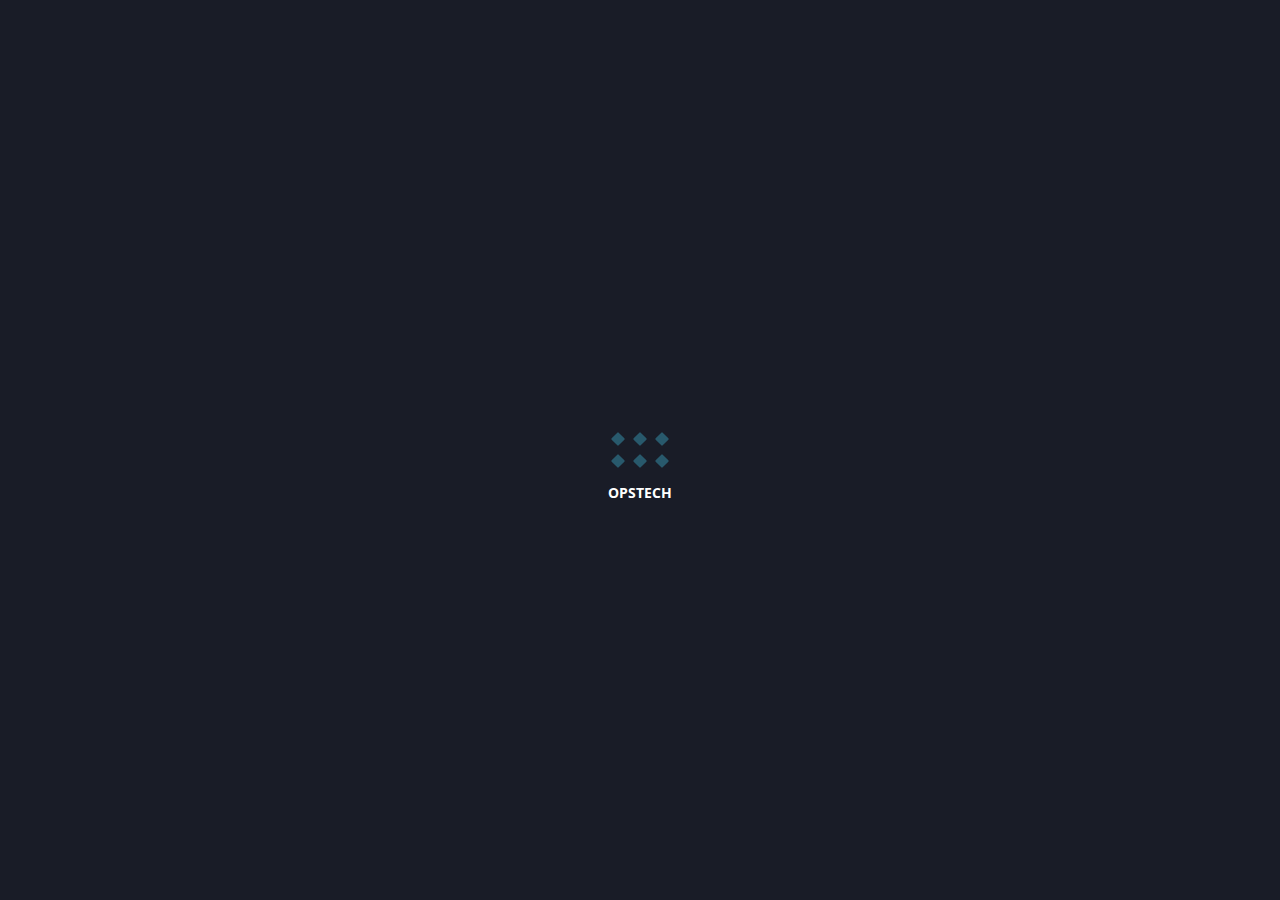
==== commit 4ed8363b: "moon to opstech" ====
--- a/index.html
+++ b/index.html
@@ -45,7 +45,7 @@
 					<div class="loader__arrow down inner inner-3"></div>
 				</div>
 			</div>
-			<span>MOON</span>
+			<span>OPSTECH</span>
 		</div>
 
 		<!-- START - FULLPAGE -->
